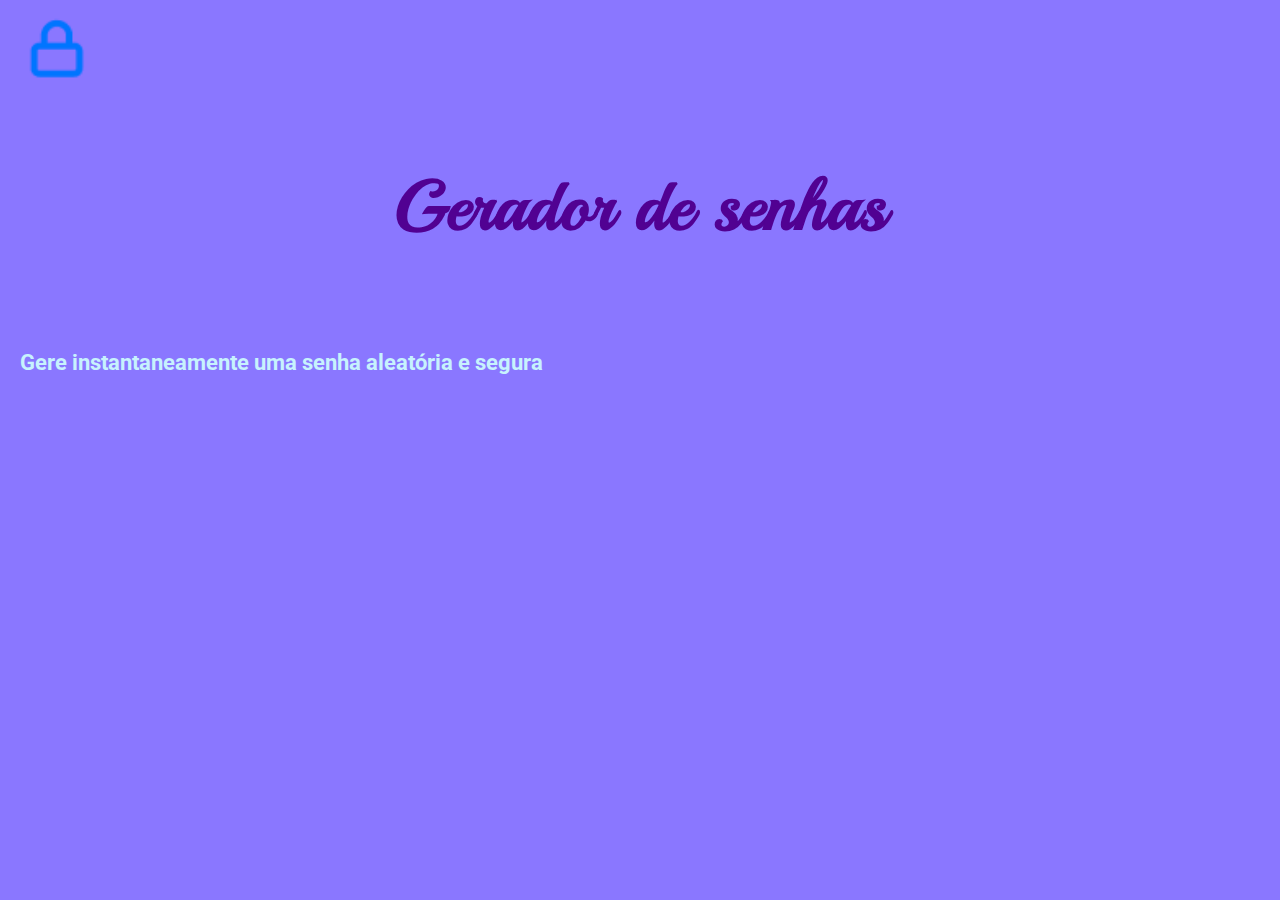
==== senhas-main/erica/index.html @ 8f44fc7e "Add files via upload" ====
<!DOCTYPE html>
<html lang="pt-br">
<head>
    <meta charset="UTF-8">
    <meta http-equiv="X-UA-Compatible" content="IE=edge">
    <meta name="viewport" content="width=device-width, initial-scale=1.0">
    <title class="titulo-principal">gerador de senhas</title>
    <link rel="stylesheet" href="style.css">
</head>
<body>
    <section class="conteudo">
<div class="conteudo-titulo">
    <img class="imagem" src="unlock.png" alt="imagem">
    <h2 class="titulo-principal">Gerador de senhas</h2>
    <h3 class="titulo-secundario">Gere instantaneamente uma senha aleatória e segura</h3>

</div>
        
    </section>
    
</body>
</html>
---- senhas-main/erica/style.css ----
@import url('https://fonts.googleapis.com/css2?family=Pacifico&family=Parisienne&family=Playball&display=swap');
@import url('https://fonts.googleapis.com/css2?family=Roboto:ital,wght@0,100;0,300;0,400;0,500;0,700;0,900;1,100;1,300;1,400;1,500;1,700;1,900&display=swap');
:root{
--cor-da-letra:#c7f2fd;
--cor-do-titulo:#510192 ;
--cor-de-fundo: #8A77FF;  
--fundo-senha: #5229A8;
--fundo-texto:#5229A8; 
--borda:#a497fa;
--fonte:"Playball", cursive;
--fonte2:"Roboto", sans-serif;
}
body{
    color: var(--cor-da-letra);
    background-color: var(--cor-de-fundo);
    font-family: var(--fonte);

}

.titulo-principal{
    color:var(--cor-do-titulo);
    font-size:70px;
    display: flex;
    justify-content: center;
    padding:20px;
    font-family: "Playball", cursive; 
    
}


.imagem{

    width: 5%;
    margin: 5px;
    justify-content: center;
    align-items: center;
}

.conteudo-titulo{
    display: flex;
    flex-direction: column;
    max-width: 100%;
    margin: 12px;
    font-family: var(--fonte2);
}

.titulo-secundario{
    font-size: 22px;
    justify-content:flex-start;
    align-items: start;
}
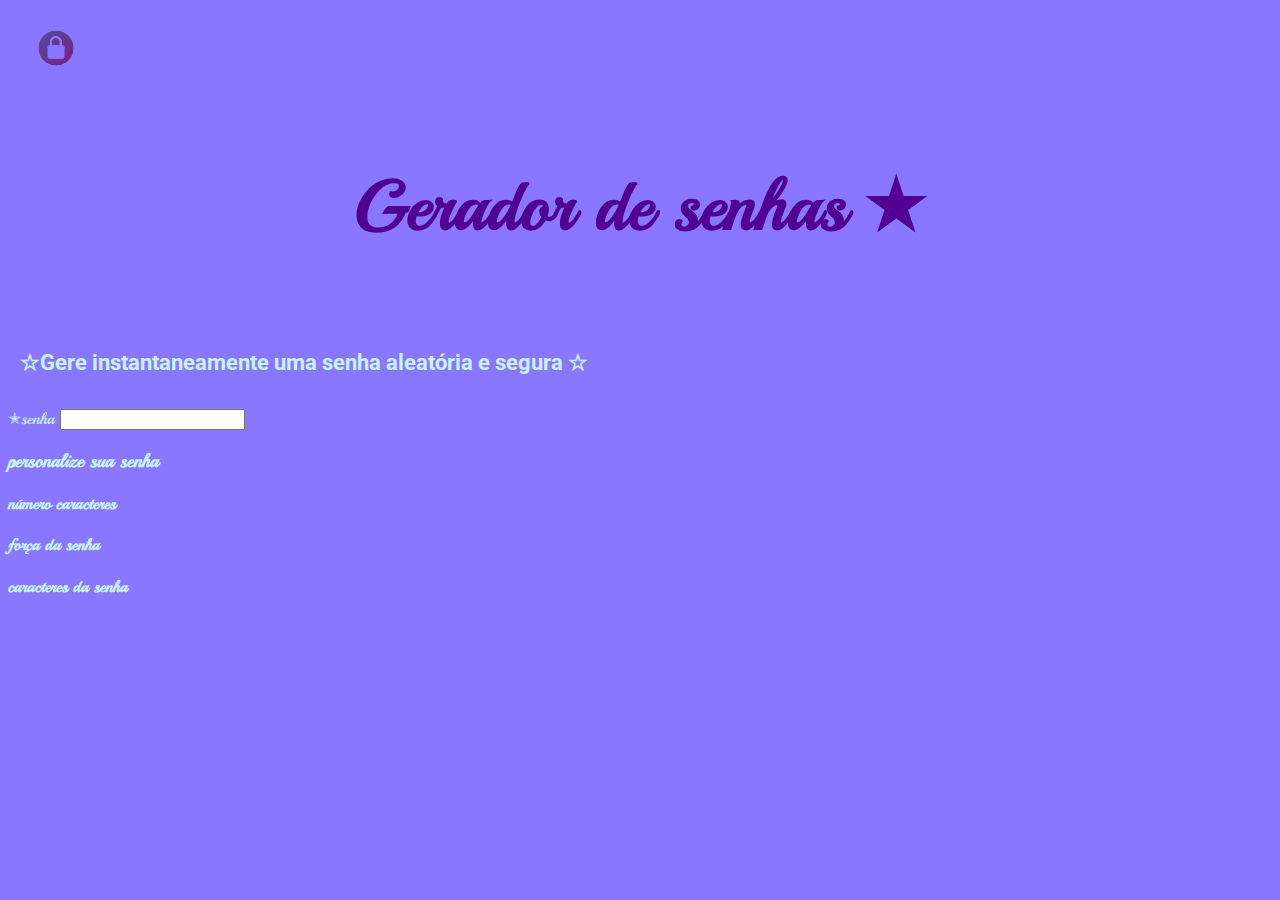
==== commit 893ae3eb: "Add files via upload" ====
--- a/senhas-main/erica/index.html
+++ b/senhas-main/erica/index.html
@@ -10,12 +10,33 @@
 <body>
     <section class="conteudo">
 <div class="conteudo-titulo">
-    <img class="imagem" src="unlock.png" alt="imagem">
-    <h2 class="titulo-principal">Gerador de senhas</h2>
-    <h3 class="titulo-secundario">Gere instantaneamente uma senha aleatória e segura</h3>
+    <img class="imagem" src="images-Photoroom.png" alt="imagem">
+    <h2 class="titulo-principal">Gerador de senhas ✭</h2>
+    <h3 class="titulo-secundario">☆Gere instantaneamente uma senha aleatória e segura ☆</h3>
 
 </div>
+
+
+<div class=" conteudo-senha">
+    <label for="senha" >✭senha</label>
+    <input name="senha" type="text" id="campo-senha">
+</div>
         
+<div class="parametro">
+    <h3 class="paramentro-titulo">personalize sua senha</h3>
+<div class="parametro-coluna-senha">
+    <div class="parametro-senha">
+        <h4 class="parametro-senha-titulo"> número caracteres</h4>
+  </div>
+  <div class="parametro-senha">
+      <h4 class="parametro-senha-titulo">força da senha</h4>
+</div>
+<div class="parametro-senha">
+    <h4 class="parametro-senha-titulo">caracteres da senha</h4>
+
+</div>
+</div>
+</div>
     </section>
     
 </body>
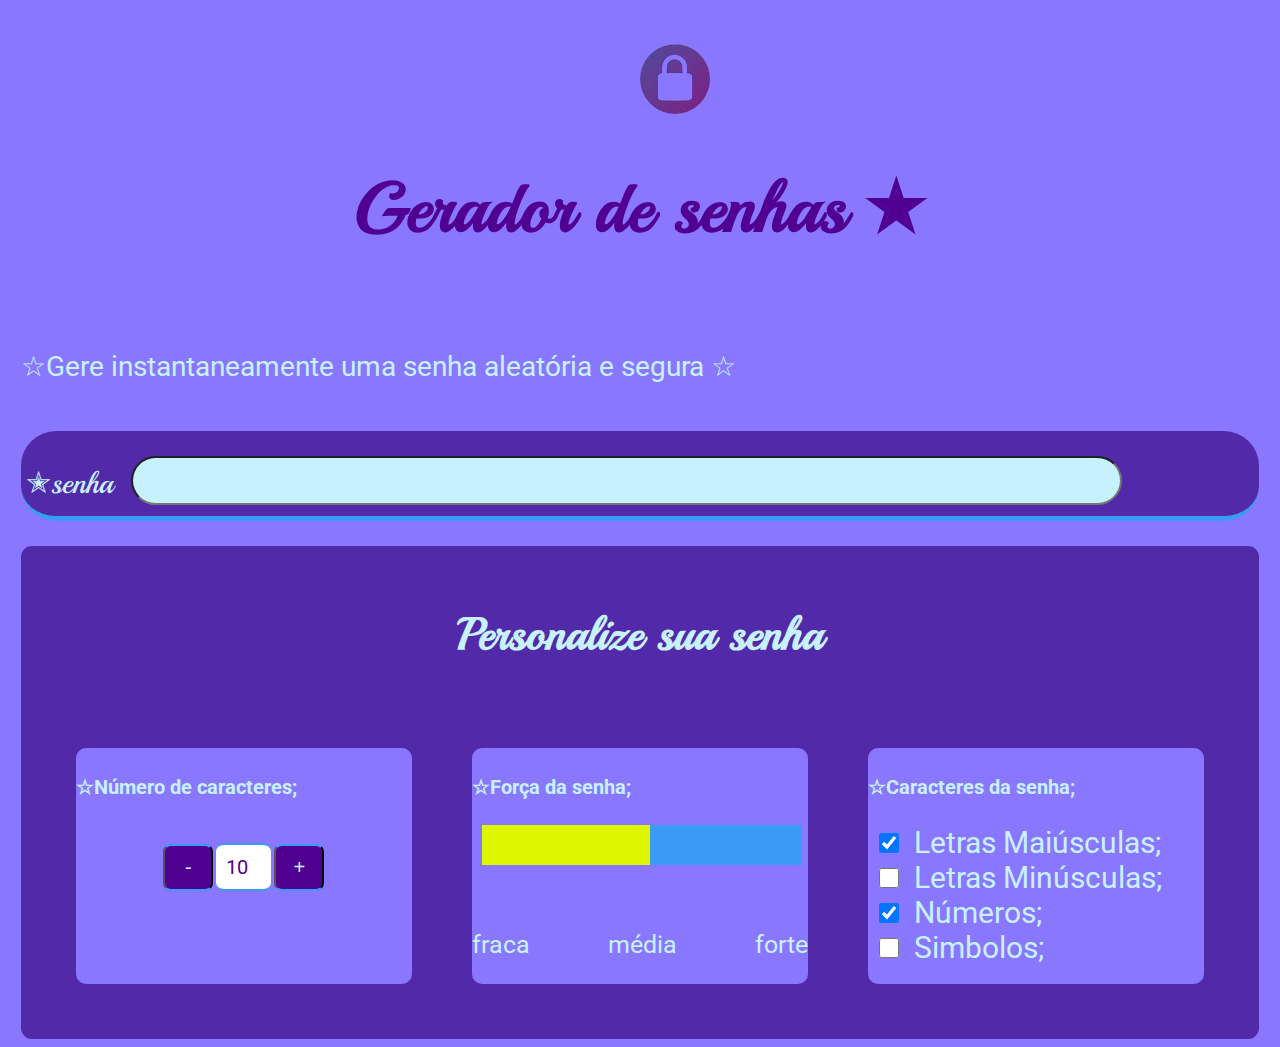
==== commit db2a2089: "Add files via upload" ====
--- a/senhas-main/erica/index.html
+++ b/senhas-main/erica/index.html
@@ -23,21 +23,58 @@
 </div>
         
 <div class="parametro">
-    <h3 class="paramentro-titulo">personalize sua senha</h3>
+    <h3 class="paramentro-titulo">Personalize sua senha</h3>
 <div class="parametro-coluna-senha">
     <div class="parametro-senha">
-        <h4 class="parametro-senha-titulo"> número caracteres</h4>
+        <h4 class="parametro-senha-titulo">☆Número de caracteres;</h4>
+        <div class="parametro-senha-botoes">
+<button class="parametro-senha-botao">-</button>
+<p class="parametro-senha-texto">15</p>
+<button class="parametro-senha-botao">+</button>
+
+        </div>
   </div>
   <div class="parametro-senha">
-      <h4 class="parametro-senha-titulo">força da senha</h4>
+      <h4 class="parametro-senha-titulo">☆Força da senha;</h4>
+      <div class="parametro-barra">
+        <div class="barra"></div>
+        <div class="media"></div>
+      </div>
+      <div class="parametro-senha-textos">
+        <p>fraca</p>
+        <p>média</p>
+        <p>forte</p>
+      </div>
+
 </div>
 <div class="parametro-senha">
-    <h4 class="parametro-senha-titulo">caracteres da senha</h4>
+    <h4 class="parametro-senha-titulo">☆Caracteres da senha;</h4>
+    
+    
+    <div class="parametro-senha-checkbox">
+        <input name="maiusculo" type="checkbox" class="checkbox" checked>
+        <label for="maiusculo">Letras Maiúsculas;</label>
+    </div>
 
-</div>
+    <div class="parametro-senha-checkbox">
+        <input name="maiusculo" type="checkbox" class="checkbox">
+        <label for="maiusculo">Letras Minúsculas;</label>
+    </div>
+
+    <div class="parametro-senha-checkbox">
+        <input name="maiusculo" type="checkbox" class="checkbox" checked>
+        <label for="maiusculo">Números;</label>
+    </div>
+
+    <div class="parametro-senha-checkbox">
+        <input name="maiusculo" type="checkbox" class="checkbox">
+        <label for="maiusculo">Simbolos;</label>
+    </div>
+
+    
 </div>
 </div>
     </section>
-    
+    <script src="main.js"></script>
 </body>
 </html>--- a/senhas-main/erica/style.css
+++ b/senhas-main/erica/style.css
@@ -5,8 +5,9 @@
 --cor-do-titulo:#510192 ;
 --cor-de-fundo: #8A77FF;  
 --fundo-senha: #5229A8;
+--fundo-campo: #ada4f5; 
 --fundo-texto:#5229A8; 
---borda:#a497fa;
+--borda:#3b9af3;
 --fonte:"Playball", cursive;
 --fonte2:"Roboto", sans-serif;
 }
@@ -24,28 +25,189 @@
     justify-content: center;
     padding:20px;
     font-family: "Playball", cursive; 
+    font-weight:900;
     
 }
 
 
 .imagem{
 
-    width: 5%;
-    margin: 5px;
+    width: 10%;
+    margin: 0 0 1px 37em;
+    margin-top: 7px;
+    
+}
+
+.titulo-principal{
+    margin-top: 2px;
+}
+
+.conteudo-titulo{
+    display: flex;
+    flex-direction:column;
+    max-width: 100%;
+    margin-top: 10px;
+    font-family: var(--fonte2);
+}
+
+.titulo-secundario{
+    font-size: 28px;
+    justify-content:flex-start;
+    align-items: start;
+    font-weight: 400;
+    margin-top:20px;
+}
+
+
+.conteudo-senha{
+margin-top: 20px;
+background-color: var(--fundo-senha);
+border-radius: 35px;
+padding: 5px;
+border-bottom: 5px solid var(--borda);
+font-size: 60px;
+
+}
+
+#campo-senha{
+    background-color: var(--cor-da-letra);
+    color: var(--cor-do-titulo);
+    width: 80%;
+    font-size: 38px;
+    border-radius: 30px;
+}
+
+#campo-senha:focus{
+    outline:none;
+    background-color: var(--fundo-campo);
+}
+
+.conteudo{
+    width: 98%;
+    margin:0 auto;
+}
+
+.parametro{
+    font-family: var(--fonte2);
+    font-size: 20px;
+    background-color: var(--fundo-senha);
+    border-radius: 11px;
+    margin-top: 25px;
+    padding: 15px;
+}
+
+.paramentro-titulo{
+    font-size: 45px;
+    font-family: var(--fonte);
+    display: flex;
+    justify-content: center;
+}
+
+.parametro-senha{
+    font-size: 20px;
+    margin: 0 auto;
+    width: 50%;
+    background-color: #8A77FF;
+    margin: 30px;
+    border-radius: 10px;
+
+
+}
+
+.parametro-coluna-senha{
+    display: flex;
+    justify-content:center;
+    flex-direction:row;
+    padding: 10px;
+
+}
+
+
+
+
+
+.parametro-senha-botoes{
+    font-size: 20px;
+    border-radius: 10px;
     justify-content: center;
     align-items: center;
-}
-
-.conteudo-titulo{
-    display: flex;
-    flex-direction: column;
-    max-width: 100%;
-    margin: 12px;
-    font-family: var(--fonte2);
-}
-
-.titulo-secundario{
-    font-size: 22px;
-    justify-content:flex-start;
-    align-items: start;
-}
+    display: flex;
+    margin:10px ;
+    padding: 15px;
+}
+
+.parametro-senha-botao{
+    width: 50px;
+    border-radius: 8px;
+    background-color: var(--cor-do-titulo);
+    color: var(--cor-da-letra);
+    border-top: 2px solid var(--borda);
+    border-bottom: 2px solid var(--borda);
+    padding: 10px;
+    font-size: 20px;
+    cursor: pointer;
+}
+
+.parametro-senha-texto{
+    font-size: 20px;
+    color: var(--cor-do-titulo);
+    background-color: #ffffff;
+    border-radius: 8px;
+    width: 35px;
+    margin:3px;
+    border-top: 2px solid var(--borda);
+    border-bottom: 2px solid var(--borda);
+    padding: 10px;
+
+}
+
+label{
+    font-size: 30px;
+
+}
+
+.checkbox{
+    cursor: pointer; 
+    width: 10%;
+    height: 20px;
+}
+
+.barra{
+    width:95%;
+    height: 40px;
+    background-color:#3b9af3;
+    margin-left:10px ;
+}
+
+.fraco{
+    height: 40px;
+    width: 30%;
+    background-color: #f70000;
+    position:relative;
+    bottom: 40px;
+    margin-left:10px ;
+    
+}
+.parametro-senha-textos{
+    display: flex;
+    justify-content: space-between;
+    font-size: 25px;
+} 
+
+.media{
+    height: 40px;
+    width: 50%;
+    background-color: #def700;
+    position:relative;
+    bottom: 40px;
+    margin-left:10px ;
+}
+
+.forte{
+    height: 40px;
+    width: 95%;
+    background-color: #00f700;
+    position:relative;
+    bottom: 40px;
+    margin-left:10px ;
+}